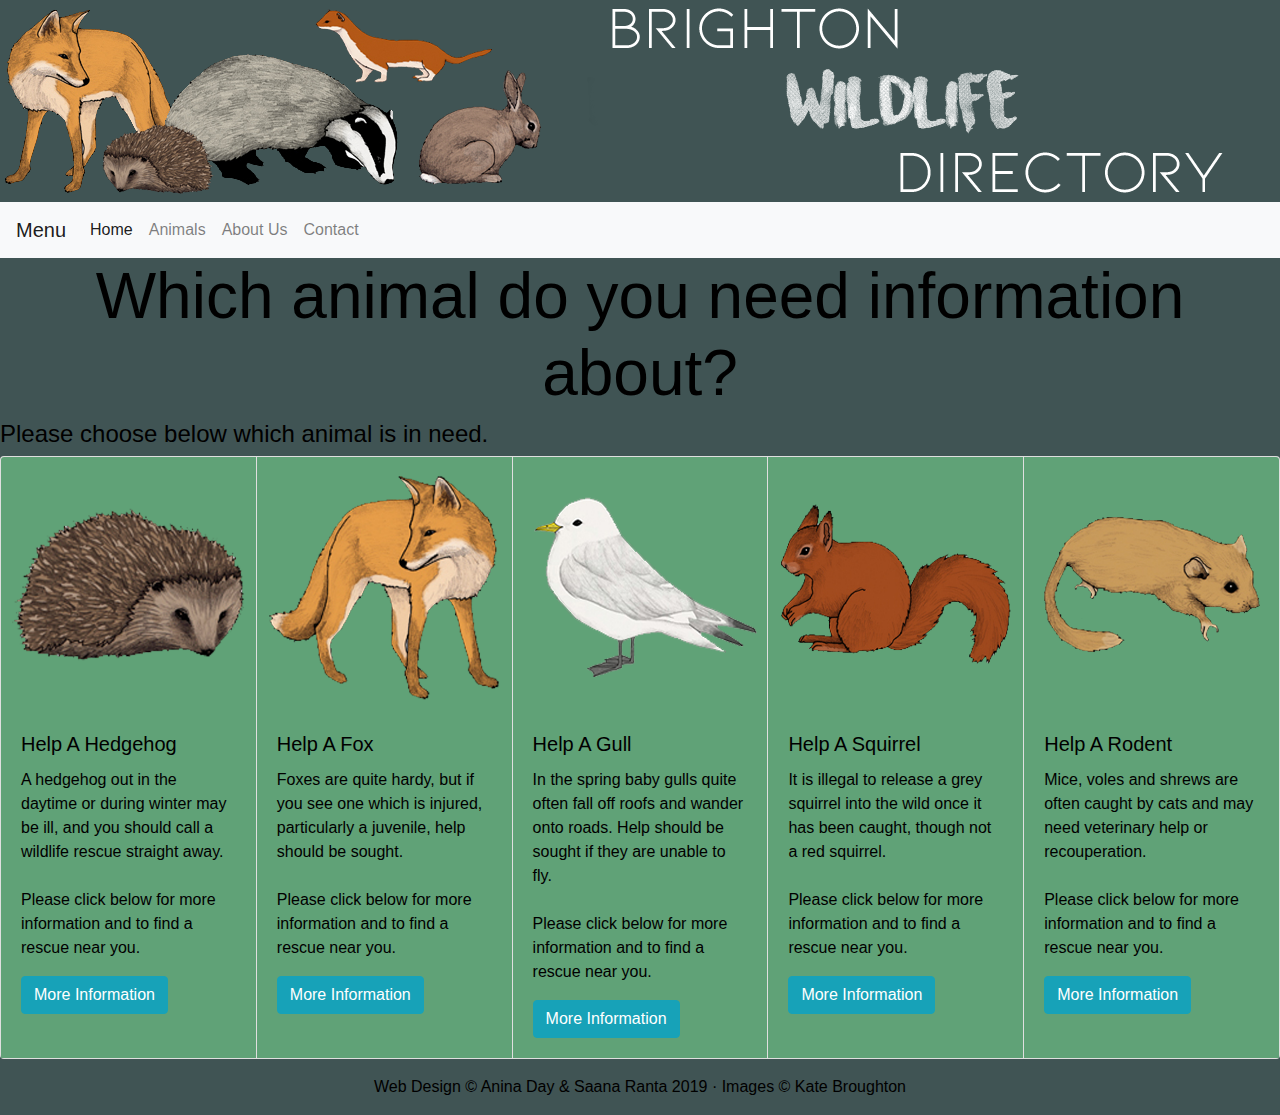
==== index.html @ 7f4ef9e3 "Centralising headers" ====
<!DOCTYPE html>
<html>
  <head>
    <title>Brighton Wildlife Directory</title>
    <link rel="stylesheet" href="https://stackpath.bootstrapcdn.com/bootstrap/4.1.3/css/bootstrap.min.css" crossorigin="anonymous">
    <link rel="stylesheet" type="text/css" href="css/styles.css">

  </head>

  <body style="background-color:rgb(64,84,84);">

<div>

  <img src="bwd3.png" alt="Header Image" href="index.html">


  <nav class="navbar navbar-expand-lg navbar-light bg-light">
  <a class="navbar-brand" href="#">Menu</a>
  <button class="navbar-toggler" type="button" data-toggle="collapse" data-target="#navbarNav" aria-controls="navbarNav" aria-expanded="false" aria-label="Toggle navigation">
    <span class="navbar-toggler-icon"></span>
  </button>
  <div class="collapse navbar-collapse" id="navbarNav">
    <ul class="navbar-nav">
      <li class="nav-item active">
        <a class="nav-link" href="index.html">Home <span class="sr-only">(current)</span></a>
      </li>
      <li class="nav-item">
        <a class="nav-link" href="#">Animals</a>
      </li>
      <li class="nav-item">
        <a class="nav-link" href="about.html">About Us</a>
      </li>
      <li class="nav-item">
        <a class="nav-link" href="#">Contact</a>
      </li>
    </ul>
  </div>
</nav>
</div>
<div>
  <center><h1>Which animal do you need information about?</h1></center>
  <center><h3>Please choose below which animal is in need.</h3></center>
</div>
<div>
  <div class="card-group">
    <div class="card">
      <img class="card-img-top" src="hedgehog.png" alt="Card image cap" style="background-color:rgb(96,162,119)">
      <div class="card-body" style="background-color:rgb(96,162,119)"">
        <h5 class="card-title">Help A Hedgehog</h5>
        <p class="card-text">A hedgehog out in the daytime or during winter may be ill, and you should call a wildlife rescue straight away.<br><br>Please click below for more information and to find a rescue near you.</p>
        <a href="http://www.rogerswildliferescue.co.uk" class="btn btn-info">More Information</a>
      </div>
    </div>
    <div class="card">
      <img class="card-img-top" src="fox.png" alt="Fox Card Image" style="background-color:rgb(96,162,119)">
      <div class="card-body" style="background-color:rgb(96,162,119)">
        <h5 class="card-title">Help A Fox</h5>
        <p class="card-text">Foxes are quite hardy, but if you see one which is injured, particularly a juvenile, help should be sought.<br><br>Please click below for more information and to find a rescue near you.</p>
        <a href="http://www.rogerswildliferescue.co.uk" class="btn btn-info">More Information</a>
      </div>
    </div>
    <div class="card">
      <img class="card-img-top" src="gull.png" alt="Gull Card Image" style="background-color:rgb(96,162,119)">
      <div class="card-body" style="background-color:rgb(96,162,119)">
        <h5 class="card-title">Help A Gull</h5>
        <p class="card-text">In the spring baby gulls quite often fall off roofs and wander onto roads. Help should be sought if they are unable to fly.<br><br>Please click below for more information and to find a rescue near you.</p>
        <a href="http://www.rogerswildliferescue.co.uk" class="btn btn-info">More Information</a>
      </div>
    </div>
    <div class="card">
      <img class="card-img-top" src="squirrel.png" alt="Squirrel Card Image" style="background-color:rgb(96,162,119)">
      <div class="card-body" style="background-color:rgb(96,162,119)">
        <h5 class="card-title">Help A Squirrel</h5>
        <p class="card-text">It is illegal to release a grey squirrel into the wild once it has been caught, though not a red squirrel.<br><br>Please click below for more information and to find a rescue near you.</p>
        <a href="http://www.rogerswildliferescue.co.uk" class="btn btn-info">More Information</a>
      </div>
    </div>
    <div class="card">
      <img class="card-img-top" src="rodent.png" alt="Rodent Card Image" style="background-color:rgb(96,162,119)">
      <div class="card-body" style="background-color:rgb(96,162,119)">
        <h5 class="card-title">Help A Rodent</h5>
        <p class="card-text">Mice, voles and shrews are often caught by cats and may need veterinary help or recouperation.<br><br>Please click below for more information and to find a rescue near you.</p>
        <a href="http://www.rogerswildliferescue.co.uk" class="btn btn-info">More Information</a>
      </div>
    </div>
  </div>


<p><center>Web Design &#169; Anina Day & Saana Ranta 2019 &#183; Images &#169; Kate Broughton</center></p>


</div>

<script src="http://code.jquery.com/jquery-3.2.1.min.js"></script>

  </body>

</html>
---- css/styles.css ----
body {

        background-image:
        url("images/background.jpg");
        color: rgb(0, 0, 0);
        font-family: sans-serif;
        margin: 0px;
}

h1, h2 {
        text-align: center;
}
h3 {
      text-align: justify;
      font-size: 1.5em;
}
h1 {
      font-size: 4em;
}
h2 {
      font-size: 2.5em;
}
img {
      display: flex;
      padding: 1px;
}


a {
      color: rgb(220, 90, 15);
}
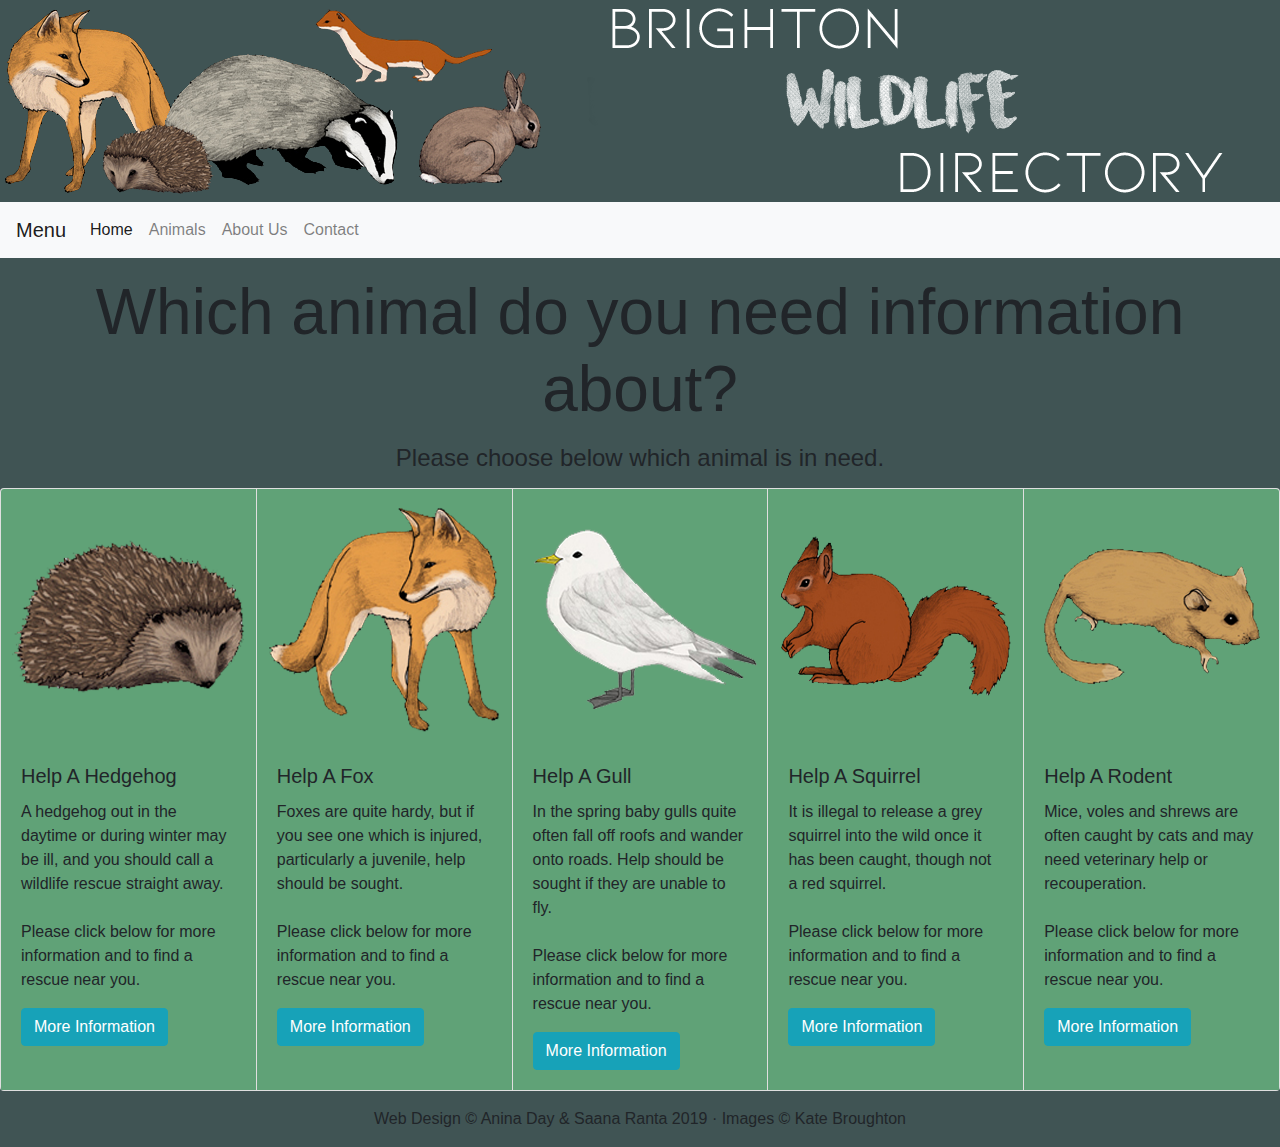
==== commit 715be8d4: "Alignnments" ====
--- a/index.html
+++ b/index.html
@@ -38,8 +38,8 @@
 </nav>
 </div>
 <div>
-  <center><h1>Which animal do you need information about?</h1></center>
-  <center><h3>Please choose below which animal is in need.</h3></center>
+  <p align="center"><h1>Which animal do you need information about?</h1></p>
+  <p align="center"><h3>Please choose below which animal is in need.</h3></p>
 </div>
 <div>
   <div class="card-group">
--- a/css/styles.css
+++ b/css/styles.css
@@ -1,4 +1,4 @@
-body {
+rbody {
 
         background-image:
         url("images/background.jpg");
@@ -11,7 +11,7 @@
         text-align: center;
 }
 h3 {
-      text-align: justify;
+      text-align: center;
       font-size: 1.5em;
 }
 h1 {
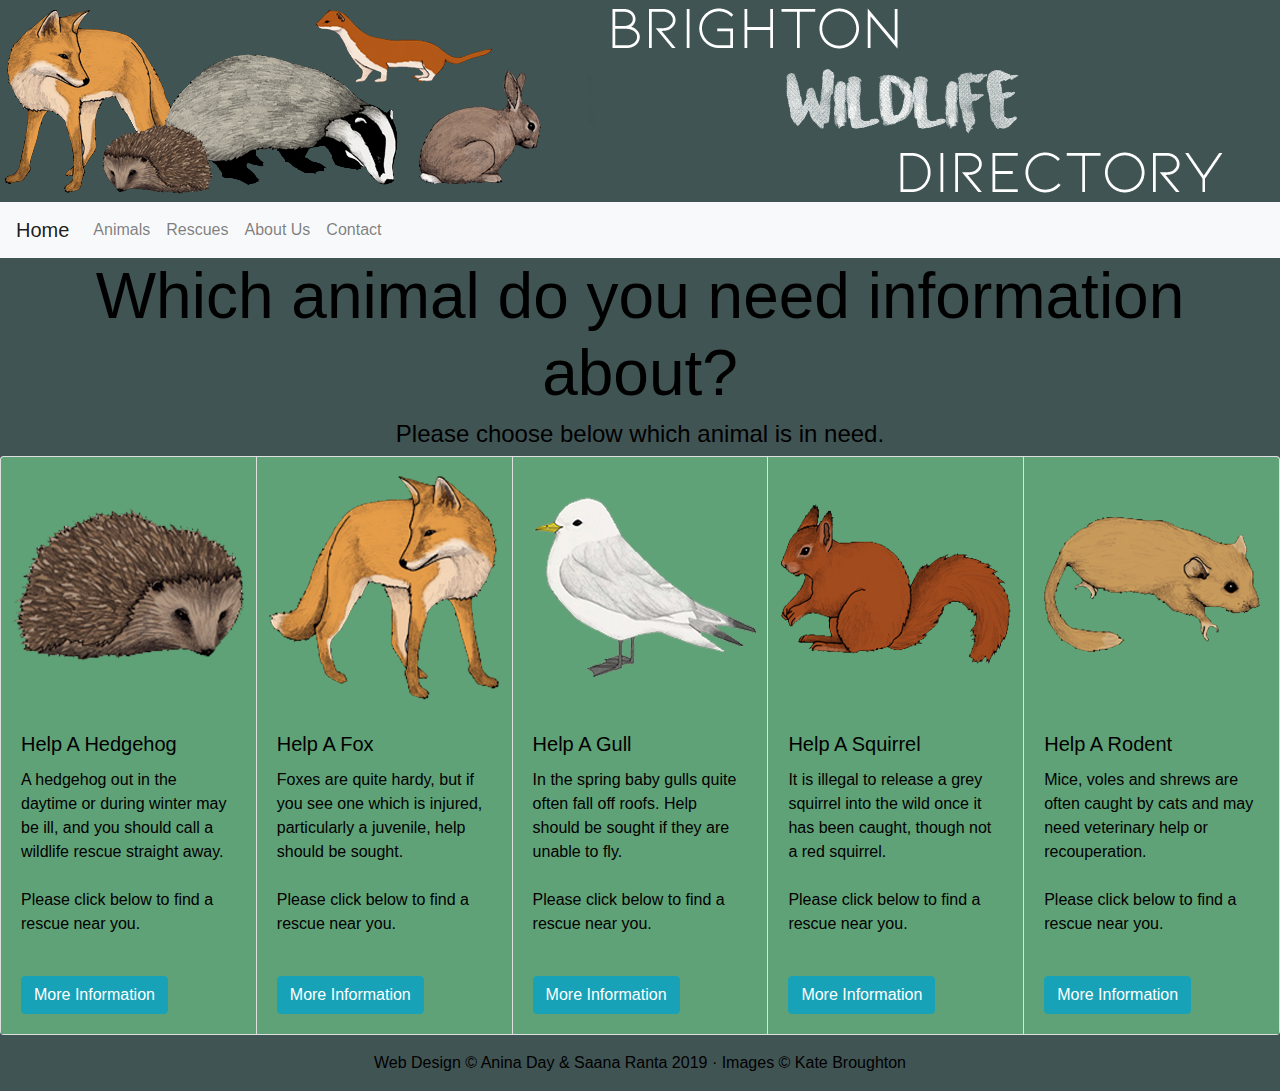
==== commit 0280f579: "Added hedgehog page" ====
--- a/index.html
+++ b/index.html
@@ -11,21 +11,21 @@
 
 <div>
 
-  <img src="bwd3.png" alt="Header Image" href="index.html">
+  <a href="index.html"><img src="bwd3.png" alt="Header Image">
 
 
   <nav class="navbar navbar-expand-lg navbar-light bg-light">
-  <a class="navbar-brand" href="#">Menu</a>
+  <a class="navbar-brand" href="index.html">Home</a>
   <button class="navbar-toggler" type="button" data-toggle="collapse" data-target="#navbarNav" aria-controls="navbarNav" aria-expanded="false" aria-label="Toggle navigation">
     <span class="navbar-toggler-icon"></span>
   </button>
   <div class="collapse navbar-collapse" id="navbarNav">
     <ul class="navbar-nav">
-      <li class="nav-item active">
-        <a class="nav-link" href="index.html">Home <span class="sr-only">(current)</span></a>
+      <li class="nav-item">
+        <a class="nav-link" href="#">Animals</a>
       </li>
       <li class="nav-item">
-        <a class="nav-link" href="#">Animals</a>
+        <a class="nav-link" href="#">Rescues</a>
       </li>
       <li class="nav-item">
         <a class="nav-link" href="about.html">About Us</a>
@@ -38,8 +38,8 @@
 </nav>
 </div>
 <div>
-  <p align="center"><h1>Which animal do you need information about?</h1></p>
-  <p align="center"><h3>Please choose below which animal is in need.</h3></p>
+  <center><h1>Which animal do you need information about?</h1></center>
+    <center><h3>Please choose below which animal is in need.</h3></center>
 </div>
 <div>
   <div class="card-group">
@@ -47,40 +47,50 @@
       <img class="card-img-top" src="hedgehog.png" alt="Card image cap" style="background-color:rgb(96,162,119)">
       <div class="card-body" style="background-color:rgb(96,162,119)"">
         <h5 class="card-title">Help A Hedgehog</h5>
-        <p class="card-text">A hedgehog out in the daytime or during winter may be ill, and you should call a wildlife rescue straight away.<br><br>Please click below for more information and to find a rescue near you.</p>
-        <a href="http://www.rogerswildliferescue.co.uk" class="btn btn-info">More Information</a>
+        <p class="card-text">A hedgehog out in the daytime or during winter may be ill, and you should call a wildlife rescue straight away.<br><br>Please click below to find a rescue near you.</p>
       </div>
+      <div class="card-body" style="background-color:rgb(96,162,119)">
+    <a href="hedgehog.html" class="btn btn-info">More Information</a>
+  </div>
     </div>
     <div class="card">
       <img class="card-img-top" src="fox.png" alt="Fox Card Image" style="background-color:rgb(96,162,119)">
       <div class="card-body" style="background-color:rgb(96,162,119)">
         <h5 class="card-title">Help A Fox</h5>
-        <p class="card-text">Foxes are quite hardy, but if you see one which is injured, particularly a juvenile, help should be sought.<br><br>Please click below for more information and to find a rescue near you.</p>
-        <a href="http://www.rogerswildliferescue.co.uk" class="btn btn-info">More Information</a>
+        <p class="card-text">Foxes are quite hardy, but if you see one which is injured, particularly a juvenile, help should be sought.<br><br>Please click below to find a rescue near you.</p>
+      </div>
+      <div class="card-body" style="background-color:rgb(96,162,119)">
+    <a href="http://www.rogerswildliferescue.co.uk" class="btn btn-info">More Information</a>
       </div>
     </div>
     <div class="card">
       <img class="card-img-top" src="gull.png" alt="Gull Card Image" style="background-color:rgb(96,162,119)">
       <div class="card-body" style="background-color:rgb(96,162,119)">
         <h5 class="card-title">Help A Gull</h5>
-        <p class="card-text">In the spring baby gulls quite often fall off roofs and wander onto roads. Help should be sought if they are unable to fly.<br><br>Please click below for more information and to find a rescue near you.</p>
-        <a href="http://www.rogerswildliferescue.co.uk" class="btn btn-info">More Information</a>
+        <p class="card-text">In the spring baby gulls quite often fall off roofs. Help should be sought if they are unable to fly.<br><br>Please click below to find a rescue near you.</p>
+      </div>
+      <div class="card-body" style="background-color:rgb(96,162,119)">
+    <a href="http://www.rogerswildliferescue.co.uk" class="btn btn-info">More Information</a>
       </div>
     </div>
     <div class="card">
       <img class="card-img-top" src="squirrel.png" alt="Squirrel Card Image" style="background-color:rgb(96,162,119)">
       <div class="card-body" style="background-color:rgb(96,162,119)">
         <h5 class="card-title">Help A Squirrel</h5>
-        <p class="card-text">It is illegal to release a grey squirrel into the wild once it has been caught, though not a red squirrel.<br><br>Please click below for more information and to find a rescue near you.</p>
-        <a href="http://www.rogerswildliferescue.co.uk" class="btn btn-info">More Information</a>
+        <p class="card-text">It is illegal to release a grey squirrel into the wild once it has been caught, though not a red squirrel.<br><br>Please click below to find a rescue near you.</p>
+      </div>
+      <div class="card-body" style="background-color:rgb(96,162,119)">
+    <a href="http://www.rogerswildliferescue.co.uk" class="btn btn-info">More Information</a>
       </div>
     </div>
     <div class="card">
       <img class="card-img-top" src="rodent.png" alt="Rodent Card Image" style="background-color:rgb(96,162,119)">
       <div class="card-body" style="background-color:rgb(96,162,119)">
         <h5 class="card-title">Help A Rodent</h5>
-        <p class="card-text">Mice, voles and shrews are often caught by cats and may need veterinary help or recouperation.<br><br>Please click below for more information and to find a rescue near you.</p>
-        <a href="http://www.rogerswildliferescue.co.uk" class="btn btn-info">More Information</a>
+        <p class="card-text">Mice, voles and shrews are often caught by cats and may need veterinary help or recouperation.<br><br>Please click below to find a rescue near you.</p>
+      </div>
+      <div class="card-body" style="background-color:rgb(96,162,119)">
+    <a href="http://www.rogerswildliferescue.co.uk" class="btn btn-info">More Information</a>
       </div>
     </div>
   </div>
--- a/css/styles.css
+++ b/css/styles.css
@@ -1,4 +1,4 @@
-rbody {
+body {
 
         background-image:
         url("images/background.jpg");
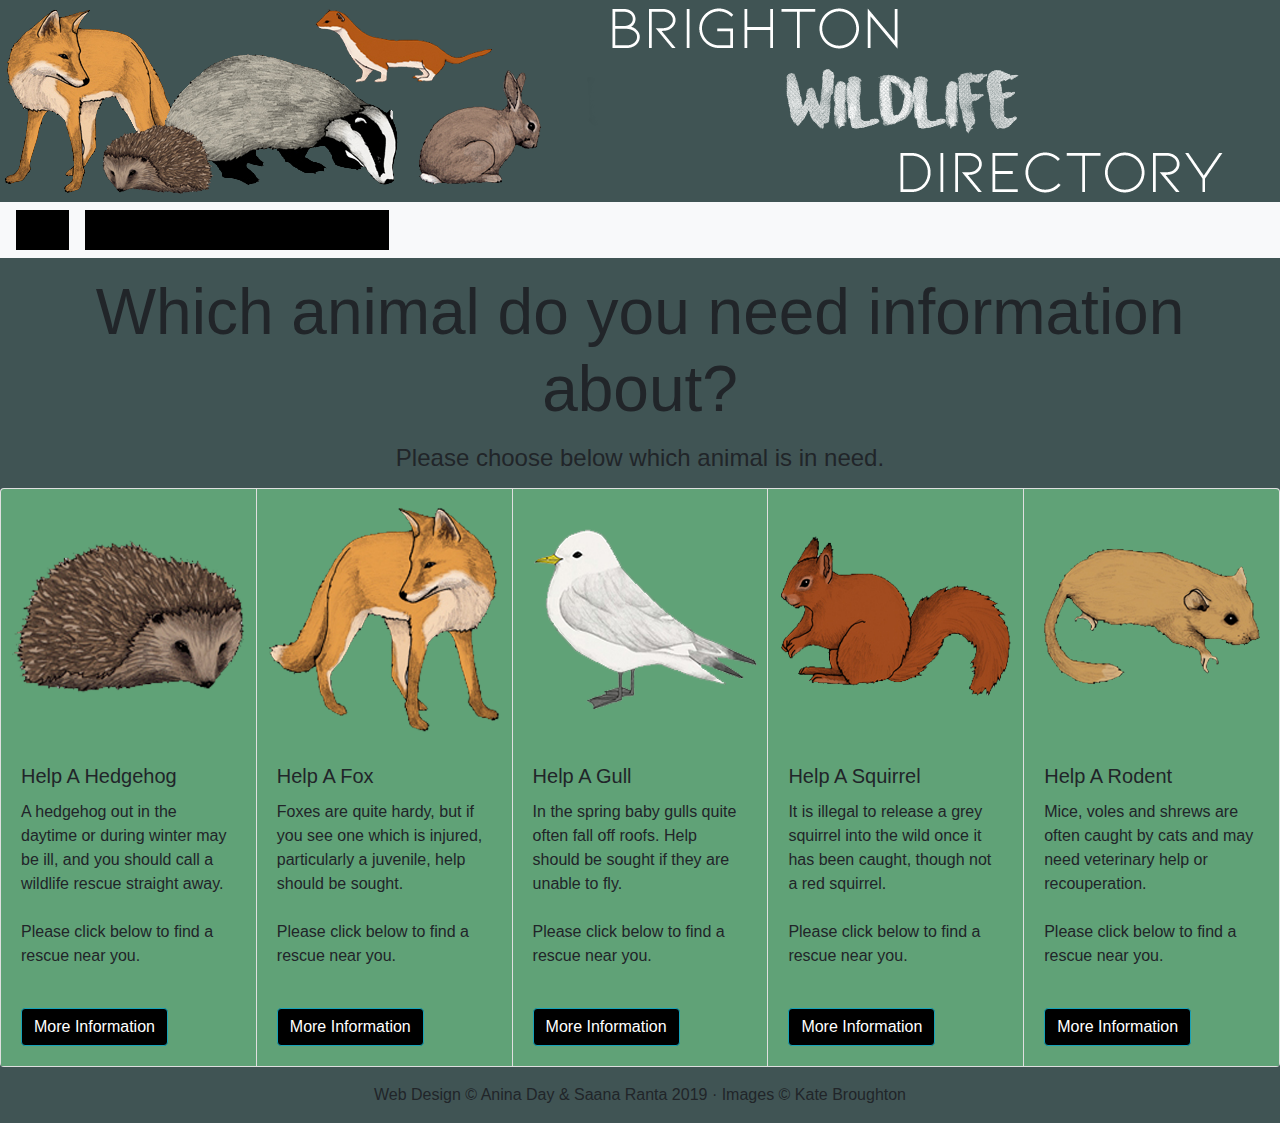
==== commit 73484a71: "Merge branch 'Aninabranch5'" ====
--- a/index.html
+++ b/index.html
@@ -38,8 +38,8 @@
 </nav>
 </div>
 <div>
-  <center><h1>Which animal do you need information about?</h1></center>
-    <center><h3>Please choose below which animal is in need.</h3></center>
+  <p align="center"><h1>Which animal do you need information about?</h1></p>
+  <p align="center"><h3>Please choose below which animal is in need.</h3></p>
 </div>
 <div>
   <div class="card-group">
--- a/css/styles.css
+++ b/css/styles.css
@@ -1,4 +1,4 @@
-body {
+rbody {
 
         background-image:
         url("images/background.jpg");
@@ -25,7 +25,10 @@
       padding: 1px;
 }
 
-
-a {
-      color: rgb(220, 90, 15);
+a:link, a:visited {
+  background-color: rgb(0, 0, 0);
+  text-decoration:none;
 }
+a:hover, a:active {
+  background-color: rgb(0, 0, 0);
+}
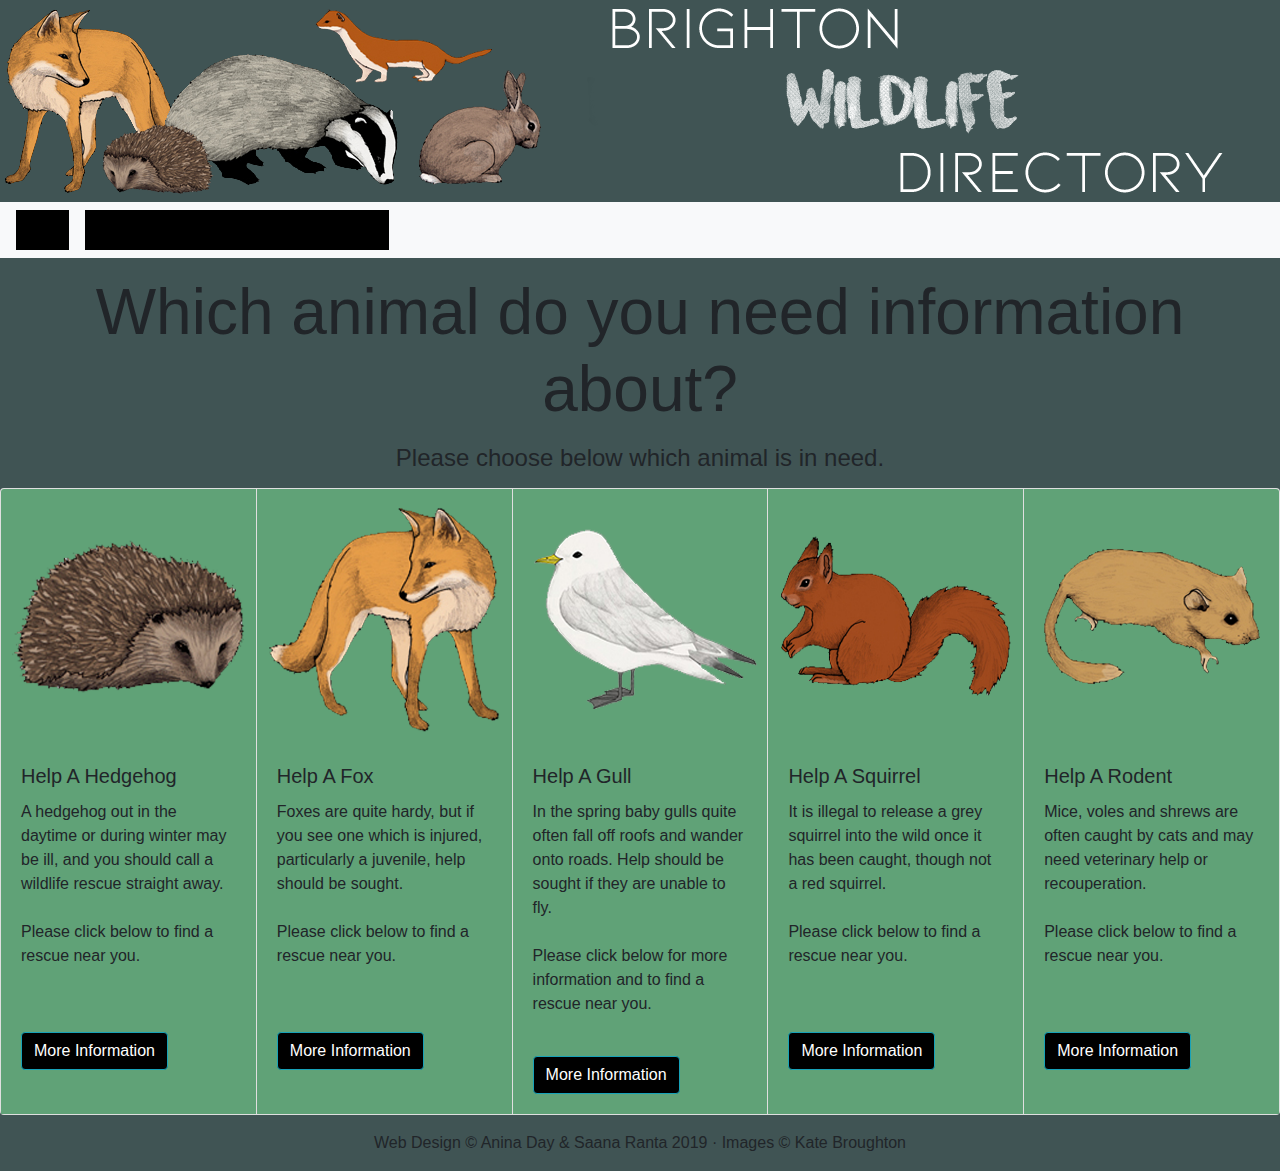
==== commit 6e7b4c3b: "Merge branch 'master' into Aninabranch5" ====
--- a/index.html
+++ b/index.html
@@ -67,10 +67,10 @@
       <img class="card-img-top" src="gull.png" alt="Gull Card Image" style="background-color:rgb(96,162,119)">
       <div class="card-body" style="background-color:rgb(96,162,119)">
         <h5 class="card-title">Help A Gull</h5>
-        <p class="card-text">In the spring baby gulls quite often fall off roofs. Help should be sought if they are unable to fly.<br><br>Please click below to find a rescue near you.</p>
-      </div>
+        <p class="card-text">In the spring baby gulls quite often fall off roofs and wander onto roads. Help should be sought if they are unable to fly.<br><br>Please click below for more information and to find a rescue near you.</p>
+       </div>
       <div class="card-body" style="background-color:rgb(96,162,119)">
-    <a href="http://www.rogerswildliferescue.co.uk" class="btn btn-info">More Information</a>
+      <a href="http://www.rogerswildliferescue.co.uk" class="btn btn-info">More Information</a>
       </div>
     </div>
     <div class="card">
--- a/css/styles.css
+++ b/css/styles.css
@@ -27,8 +27,9 @@
 
 a:link, a:visited {
   background-color: rgb(0, 0, 0);
-  text-decoration:none;
+  text-decoration: none;
 }
 a:hover, a:active {
   background-color: rgb(0, 0, 0);
+  text-decoration: dotted;
 }
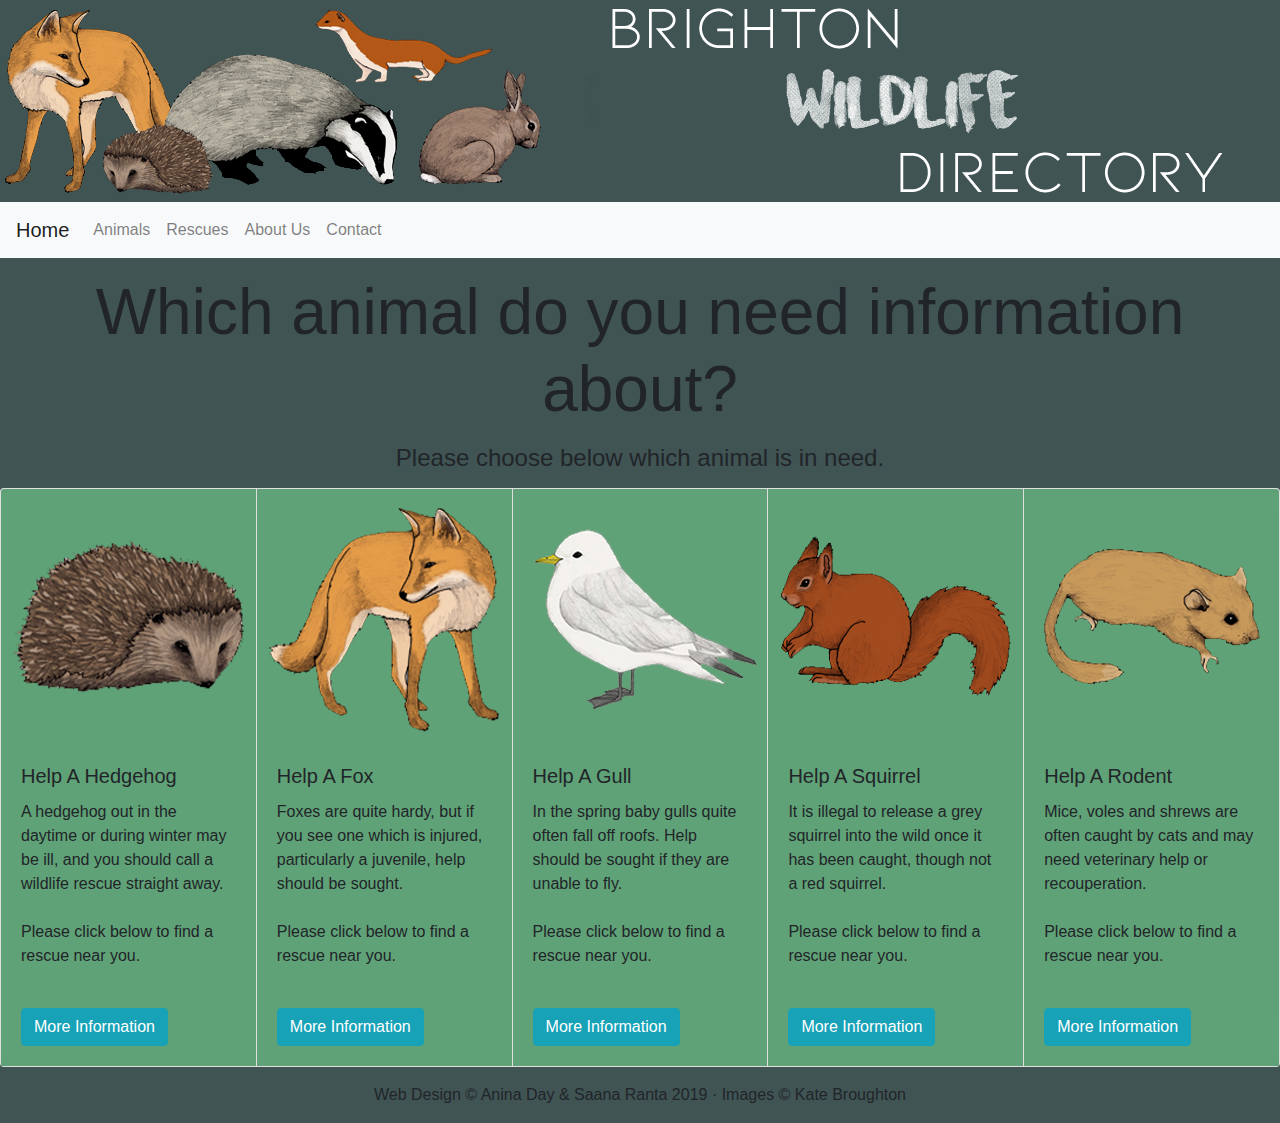
==== commit 2e3360c4: "Contact link" ====
--- a/index.html
+++ b/index.html
@@ -31,7 +31,7 @@
         <a class="nav-link" href="about.html">About Us</a>
       </li>
       <li class="nav-item">
-        <a class="nav-link" href="#">Contact</a>
+        <a class="nav-link" href="contact.html">Contact</a>
       </li>
     </ul>
   </div>
@@ -67,10 +67,10 @@
       <img class="card-img-top" src="gull.png" alt="Gull Card Image" style="background-color:rgb(96,162,119)">
       <div class="card-body" style="background-color:rgb(96,162,119)">
         <h5 class="card-title">Help A Gull</h5>
-        <p class="card-text">In the spring baby gulls quite often fall off roofs and wander onto roads. Help should be sought if they are unable to fly.<br><br>Please click below for more information and to find a rescue near you.</p>
-       </div>
+        <p class="card-text">In the spring baby gulls quite often fall off roofs. Help should be sought if they are unable to fly.<br><br>Please click below to find a rescue near you.</p>
+      </div>
       <div class="card-body" style="background-color:rgb(96,162,119)">
-      <a href="http://www.rogerswildliferescue.co.uk" class="btn btn-info">More Information</a>
+    <a href="http://www.rogerswildliferescue.co.uk" class="btn btn-info">More Information</a>
       </div>
     </div>
     <div class="card">
--- a/css/styles.css
+++ b/css/styles.css
@@ -1,8 +1,8 @@
-rbody {
+body {
 
         background-image:
         url("images/background.jpg");
-        color: rgb(0, 0, 0);
+        /* color: rgb(0, 0, 0); */
         font-family: sans-serif;
         margin: 0px;
 }
@@ -25,11 +25,7 @@
       padding: 1px;
 }
 
-a:link, a:visited {
-  background-color: rgb(0, 0, 0);
-  text-decoration: none;
+
+a {
+      color: rgb(220, 90, 15);
 }
-a:hover, a:active {
-  background-color: rgb(0, 0, 0);
-  text-decoration: dotted;
-}
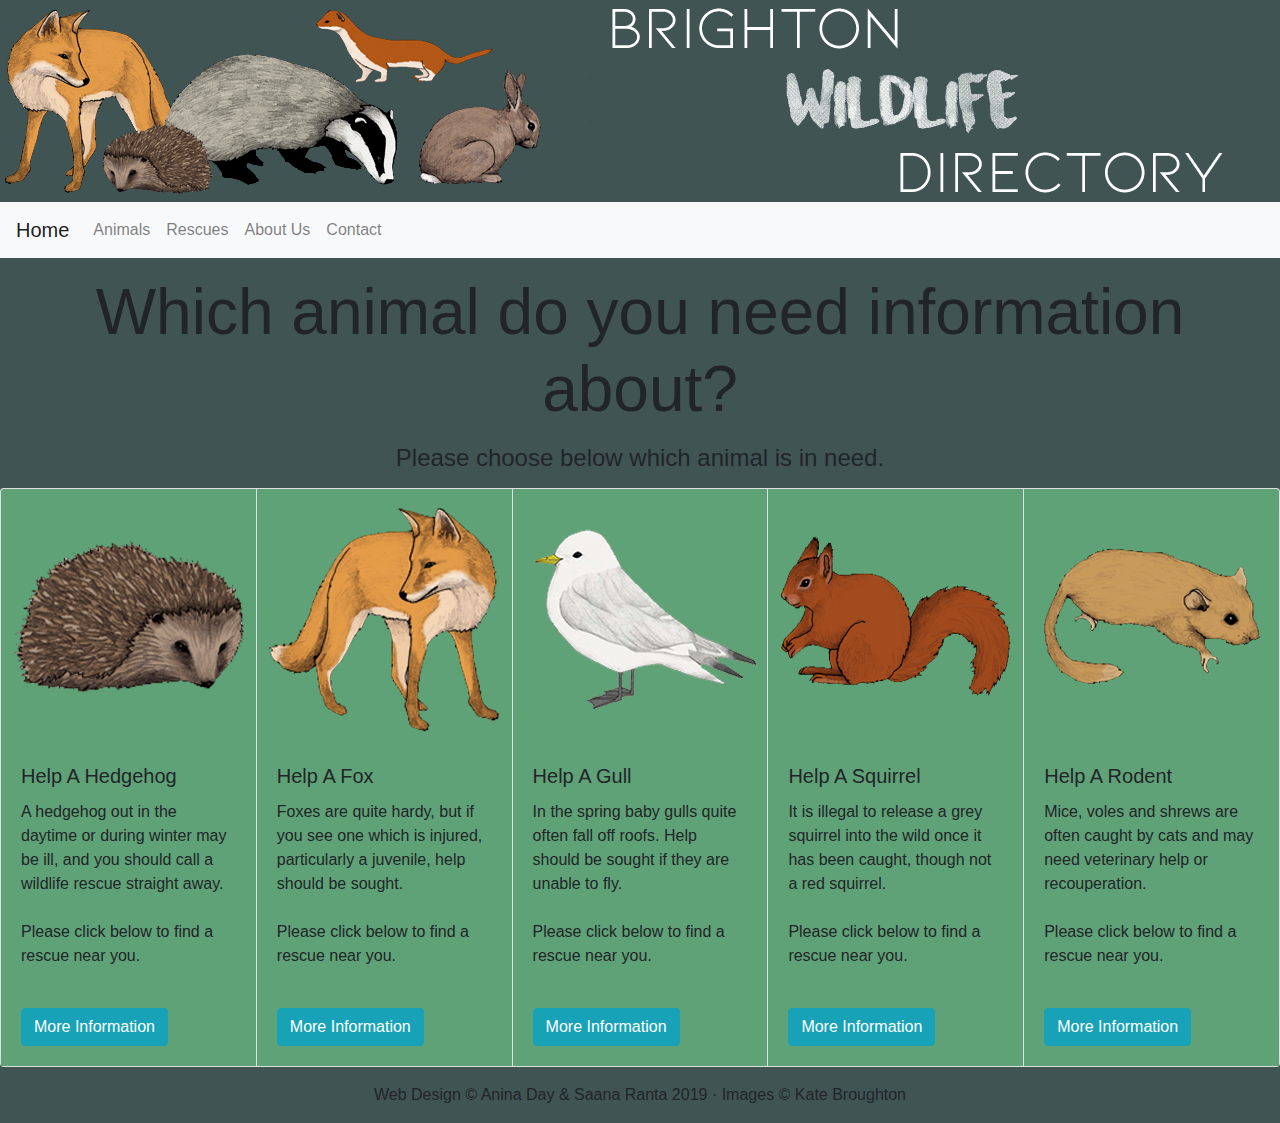
==== commit 2452d0ed: "Upgraded header image" ====
--- a/index.html
+++ b/index.html
@@ -11,7 +11,7 @@
 
 <div>
 
-  <a href="index.html"><img src="bwd3.png" alt="Header Image">
+  <a href="index.html"><img src="bwd4.png" alt="Header Image">
 
 
   <nav class="navbar navbar-expand-lg navbar-light bg-light">
--- a/css/styles.css
+++ b/css/styles.css
@@ -1,7 +1,7 @@
 body {
 
-        background-image:
-        url("images/background.jpg");
+        background-image: url("background.png");
+        background-repeat: repeat-y;
         /* color: rgb(0, 0, 0); */
         font-family: sans-serif;
         margin: 0px;
@@ -25,7 +25,63 @@
       padding: 1px;
 }
 
-
+/*links*/
 a {
       color: rgb(220, 90, 15);
 }
+
+/*contact form*/
+input[type=text], select, textarea {
+  width: 100%;
+  padding: 12px; 
+  border: 0px;
+  border-radius: 4px;
+  box-sizing: border-box;
+  margin-top: 6px;
+  margin-bottom: 16px;
+  resize: vertical;
+}
+
+input[type=submit] {
+  background-color: rgb(56,159,181);
+  color: white;
+  padding: 12px 20px;
+  border: none;
+  border-radius: 4px;
+  cursor: pointer;
+}
+
+/*same colour for hover*/
+input[type=submit]:hover {
+  background-color: rgb(56,159,181);
+}
+
+.container {
+  border-radius: 5px;
+  background-color: rgb(96,162,119);
+  padding: 20px;
+}
+
+/*social media buttons*/
+.fa {
+  padding: 20px;
+  font-size: 30px;
+  width: 40px;
+  text-align: center;
+  text-decoration: none;
+  border-radius: 50%;
+}
+/*hover effect*/
+.fa:hover {
+  opacity: 0.7;
+}
+/*Facebook*/
+.fa-facebook {
+  background: #3B5998;
+  color: white;
+}
+/*Twitter*/
+.fa-twitter {
+  background: #55ACEE;
+  color: white;
+}
